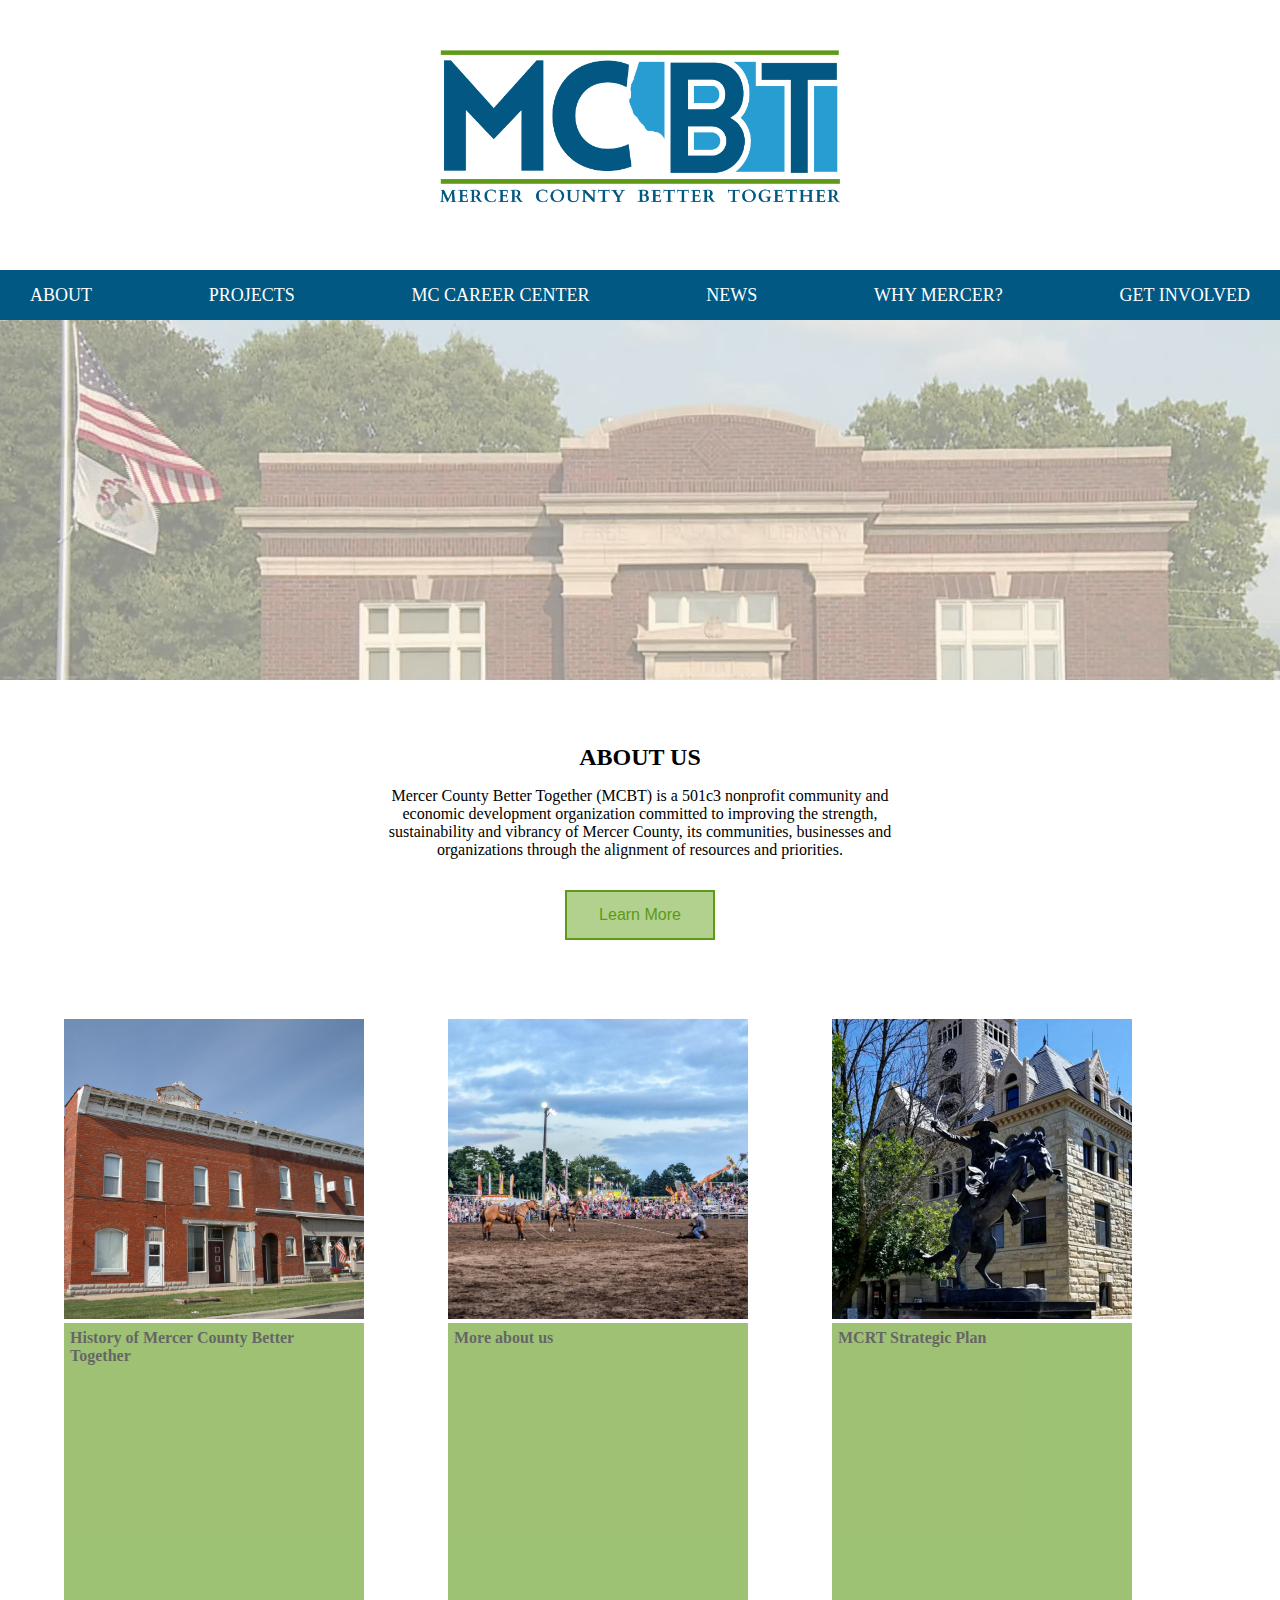
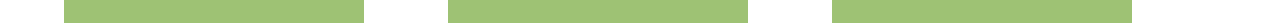
==== MC Better Together/index.html @ dfc604be "second project" ====
<!DOCTYPE html>
<html lang="en">
<head>
    <meta charset="UTF-8">
    <meta http-equiv="X-UA-Compatible" content="IE=edge">
    <meta name="viewport" content="width=device-width, initial-scale=1.0">
    <!-- Remote Fonts -->
    <link rel="stylesheet" href="">
    <!-- Css Links -->
    <link rel="stylesheet" href="style.css">
    <title>Document</title>
</head>
<body>
    <header>
        <div class="logo-container">
            <img src="./img/MCBT official logo 2023.png" alt="logo" class="nav-logo">
        </div>
        <div class="nav-bar">
            <ul class="nav-links">
                <li><a class="nav-link" href="">ABOUT</a></li>
                <li><a class="nav-link" href="">PROJECTS</a></li>
                <li><a class="nav-link" href="">MC CAREER CENTER</a></li>
                <li><a class="nav-link" href="">NEWS</a></li>
                <li><a class="nav-link" href="">WHY MERCER?</a></li>
                <li><a class="nav-link" href="">GET INVOLVED</a></li>
            </ul>
        </div>
        <div class="bg"></div>
    </header>

    <main>
        <section class="about-content">
            <div class="intro-container">
                <h2>ABOUT US</h2>
                <div class="intro-text">
                    <p>
                        Mercer County Better Together (MCBT) is a 501c3 nonprofit community and economic development organization committed to improving the strength, sustainability and vibrancy of Mercer County, its communities, businesses and organizations through the alignment of resources and priorities.
                    </p>
                </div>
                <button class="btn">Learn More</button>
            </div>
        </section>
        <section class="info-container">
            <div class="info-detail">
                <div class="info-card">
                    <img src="./img/img-box-1.jpg" alt="first-img">
                    <h4>History of Mercer County Better Together</h4>
                </div>
                
                <div class="info-card">
                    <img src="./img/img-box-2.jpg" alt="second-img">
                    <h4>More about us</h4>
                </div>
                
                <div class="info-card">
                    <img src="./img/img-box-3.jpg" alt="third-img">
                    <h4>MCRT Strategic Plan</h4>
                </div>
                
            </div>
        </section>
    </main>
</body>
</html>
---- MC Better Together/style.css ----
* {
    margin: 0px;
    padding: 0px;
    box-sizing: border-box;
}

body {
    font-family: 'Times New Roman', Times, serif;
}

header {
    width: 100%;
    display: grid;
    grid-template-rows: auto 1fr;
    align-items: center;
}

p {
    display: block;
    text-align: center;
    margin-block-start: 1em;
    margin-block-end: 1em;
    margin-inline-start: 0px;
    margin-inline-end: 0px;
}

.logo-container {
    display: flex;
    justify-content: space-around;
    align-items: center;
    
}

.nav-logo{
    width: 50vmin;
    height: 30vmin;
    object-fit: cover;
    object-position: center;
}

.nav-bar {
    background: #005883;
    height: 50px;
}

.nav-links {
    height: 100%;
    display: flex;
    flex-direction: row;
    justify-content: space-between;
    justify-items: center;
    align-items: center;
    padding-left: 30px;
    padding-right: 30px;
    list-style: none;
}

.nav-link {
    color: white;
    font-size: 18px;
    text-decoration: none;
}

/* Main Content */
.about-content {
    display: flex;
    justify-content: center;
    align-items: center;
}

.intro-container {
    display: flex;
    flex-direction: column;
    justify-content: center;
    align-items: center;
    text-align: center;
    padding-top: 5vw;
    padding-bottom: 5vw;
}

.intro-text {
    display: block;
    max-width: 33em;
}

.bg {
    background-image: url(./img/intro-bg.jpg);
    /* background-position: center; */
    background-size: cover;
    height: 40vh;
    opacity: 50%;
}

button {
    padding: 2px;
    margin: 15px;
    border: 2px solid #5E9918;
    background: #B3D18E;
    color: #5E9918;
    width: 150px;
    height: 50px;
    font-size: 16px;
    cursor: pointer;
    -webkit-transition-duration: 0.3s;
    transition-duration: 0.3s;
    -webkit-transition-property: box-shadow, transform;
    transition-property: box-shadow, transform;

}

button:hover, button:focus, button:active {
    box-shadow: 0 0 20px rgba(63, 255, 127, 0.5);
    -webkit-transform: scale(1.1);
    transform: scale(1.1);
}

/* Information Card */
.info-container {
    display: flex;
    justify-content: center;
    align-items: center;
}

.info-detail {
    width: 90%;
    display: grid;
    grid-template-columns: repeat(3, 1fr);
    justify-content: center;
    
}

.info-card {
    height: 300px;
    overflow: hidden;
    
}

.info-card > img {
    width: 300px;
    height: 300px;
    object-fit: cover;
    object-position: center;
}

.info-card > h4 {
    width: 300px;
    height: 300px;
    position: absolute;
    box-sizing: border-box;
    padding: 6px;
    background: #5E9918;
    opacity: 60%;
}
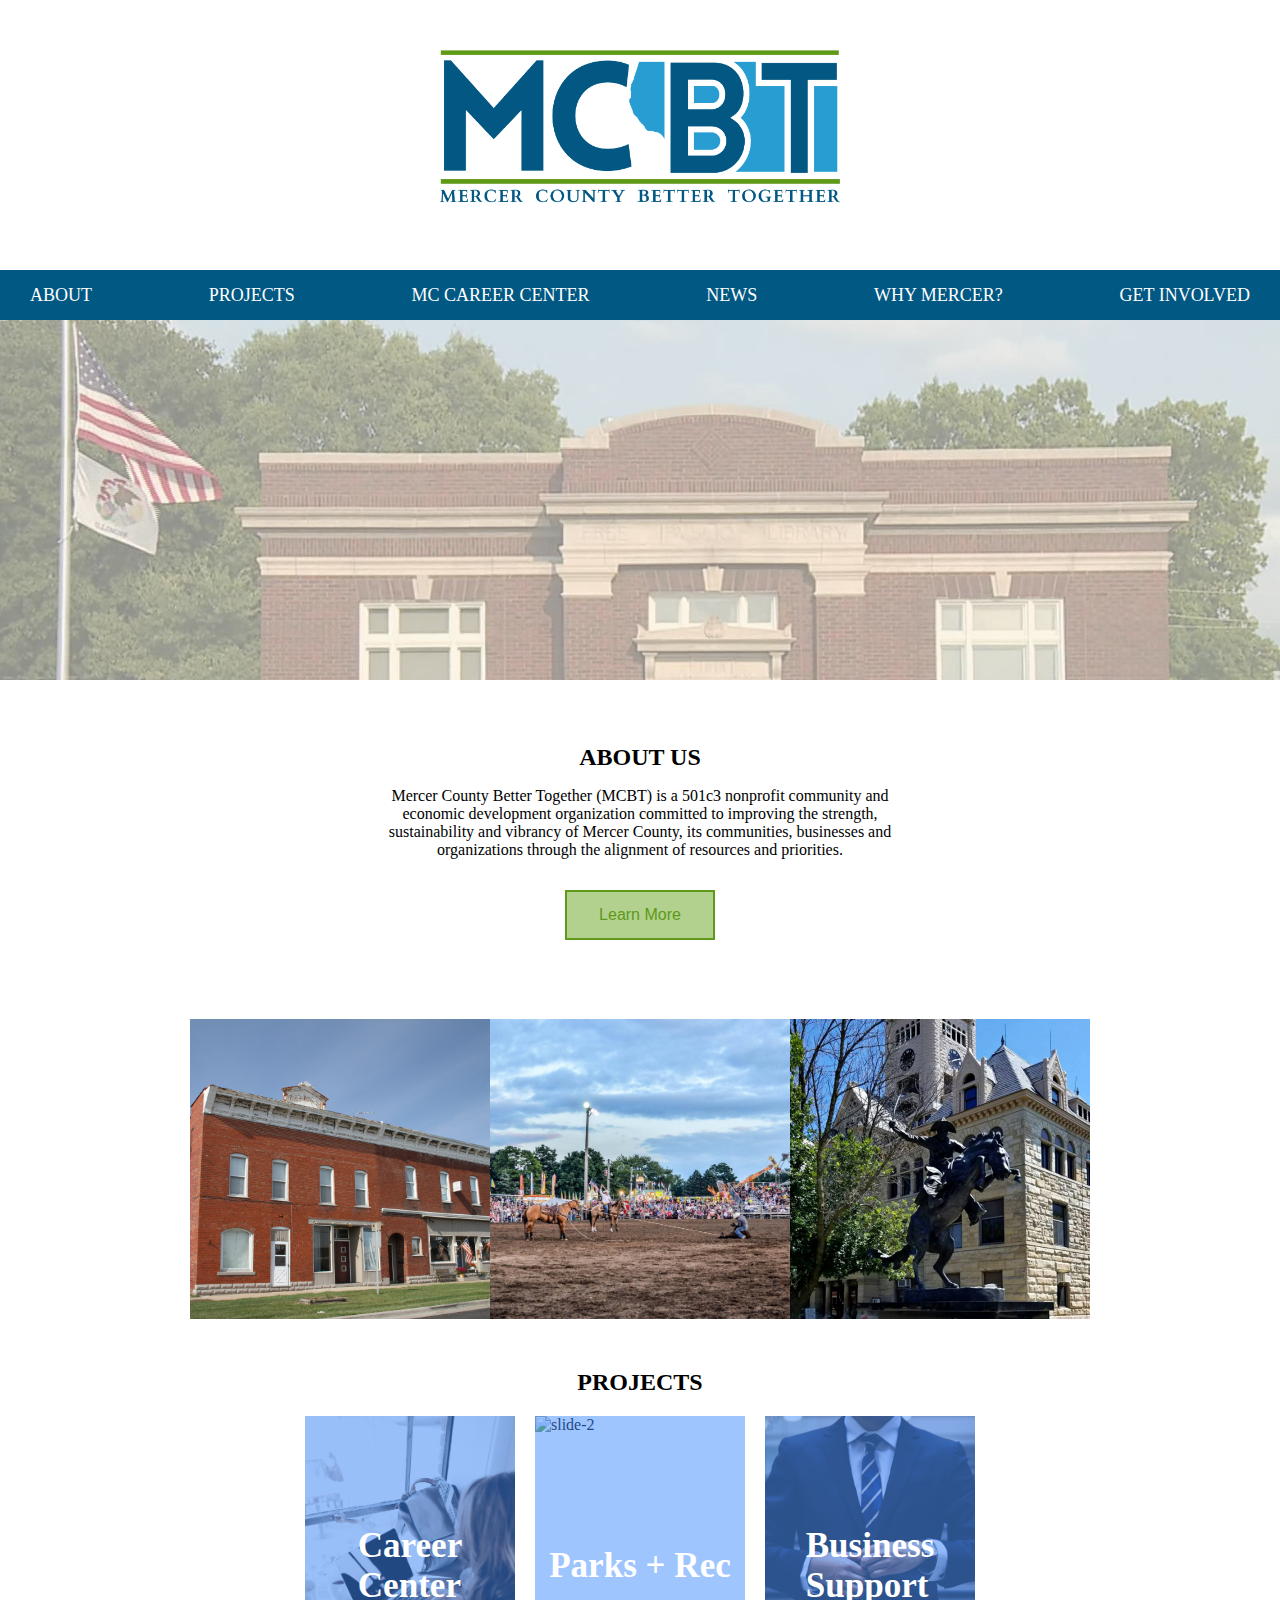
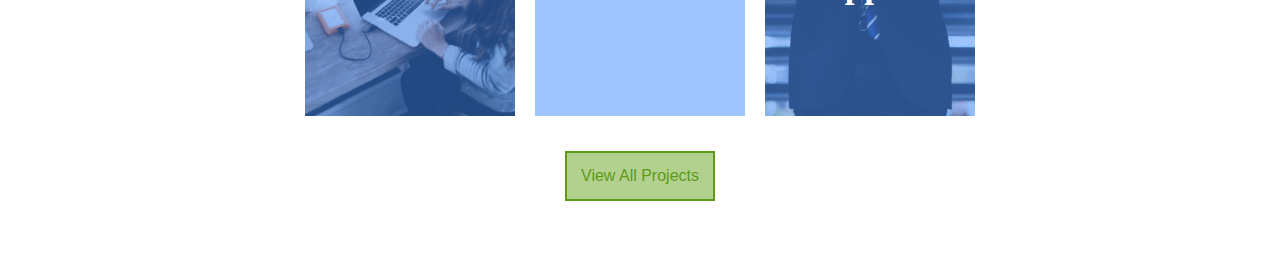
==== commit 83455f2f: "glide effect" ====
--- a/MC Better Together/index.html
+++ b/MC Better Together/index.html
@@ -8,6 +8,7 @@
     <link rel="stylesheet" href="">
     <!-- Css Links -->
     <link rel="stylesheet" href="style.css">
+    <link rel="stylesheet" href="https://cdnjs.cloudflare.com/ajax/libs/css-layout/1.1.1/css-layout.min.js">
     <title>Document</title>
 </head>
 <body>
@@ -44,21 +45,55 @@
             <div class="info-detail">
                 <div class="info-card">
                     <img src="./img/img-box-1.jpg" alt="first-img">
-                    <h4>History of Mercer County Better Together</h4>
+                    <div class="info">
+                        <h4 >History of <br> Mercer County <br> Better Together</h4>
+                    </div>
                 </div>
                 
                 <div class="info-card">
                     <img src="./img/img-box-2.jpg" alt="second-img">
-                    <h4>More about us</h4>
+                    <div class="info">
+                        <h4>More about us</h4>
+                    </div>
                 </div>
                 
                 <div class="info-card">
                     <img src="./img/img-box-3.jpg" alt="third-img">
-                    <h4>MCRT Strategic Plan</h4>
+                    <div class="info">
+                        <h4>MCRT <br> Strategic Plan</h4>
+                    </div>
                 </div>
                 
             </div>
         </section>
+        <section class="project-container">
+            <h2>PROJECTS</h2>
+            <ul class="project-inner" data-glide-el="track">
+                <li class="info-slider">
+                    <img class="img-slide" src="./img/proj-sample-1.jpg" alt="slide-1">
+                    <div class="info-box">
+                        <h3 class="block-text">Career <br> Center</h3>
+                    </div>
+                </li>
+                <li class="info-slider">
+                    <img class="img-slide" src="./img/proj-sample-2.jpg" alt="slide-2">
+                    <div class="info-box">
+                        <h3>Parks + Rec</h3>
+                    </div>
+                </li>
+                <li class="info-slider">
+                    <img class="img-slide" src="./img/proj-sample-3.jpg" alt="slide-3">
+                    <div class="info-box">
+                        <h3>Business <br> Support</h3>
+                    </div>
+                </li>
+            </ul>
+            <button class="btn">View All Projects</button>
+        </section>
     </main>
+
+    <footer>
+        <script src="js/glide.js"></script>
+    </footer>
 </body>
 </html>--- a/MC Better Together/style.css
+++ b/MC Better Together/style.css
@@ -119,10 +119,11 @@
     display: flex;
     justify-content: center;
     align-items: center;
+    /* position: relative; */
+    flex-direction: column;
 }
 
 .info-detail {
-    width: 90%;
     display: grid;
     grid-template-columns: repeat(3, 1fr);
     justify-content: center;
@@ -131,23 +132,132 @@
 
 .info-card {
     height: 300px;
+    width: 300px;
+    padding: 0px;
+    position: relative;
+    display: flex;
+    flex-direction: row;
+    align-items: flex-end;
+    transition: 0.5s ease-in-out;
+    /* overflow: hidden; */
+    
+}
+
+.info-card:hover{
+    cursor: pointer;
+    transform: translateY(20px);
+}
+
+.info-card:before{
+    content: "";
+    position: absolute;
+    top: 0;
+    left: 0;
+    display: block;
+    width: 100%;
+    height: 100%;
+    background: #5E9918;
+    z-index: 2;
+    transition: 0.5s all;
+    opacity: 0;
+}
+
+.info-card:hover:before{
+    opacity: 0.5;
+}
+
+.info-card img {
+    width: 100%;
+    height: 100%;
+    object-fit: cover;
+    position: absolute;
+    top: 0;
+    left: 0;
+}
+
+.info-card .info {
+    position: relative;
+    z-index: 3;
+    opacity: 0;
+    transform: translateY(30px);
+    transition: 0.5s all;
+    text-align: center;
+    color: white;
+    box-sizing: border-box;
+    bottom: 40%;
+    left: 30%;
+    
+}
+
+.info-card:hover .info {
+    opacity: 1;
+    transform: translateY(0px);
+}
+
+.info-card .info h4 {
+    margin: 0;
+    letter-spacing: 1px;
+    font-size: 18px;
+    margin-top: 8px;
+    margin-bottom: 20x;
+}
+
+/* Caeousel Slider */
+.project-container{
+    display: flex;
+    flex-direction: column;
+    align-items: center;
+    justify-content: center;
+    /* margin: 50px; */
+    max-width: 900px;
+    margin: 50px auto;
+    /* min-height: 100vh; */
     overflow: hidden;
-    
-}
-
-.info-card > img {
-    width: 300px;
+
+}
+
+.project-container .project-inner {
+    display: grid;
+    grid-auto-flow: column;
+    gap: 20px;
+    /* grid-auto-columns: calc((100% / 3) - 30px); */
+    /* overflow: hidden; */
+}
+
+.project-inner .info-card{
+    white-space: nowrap;
     height: 300px;
+    
+}
+
+.project-inner{
+    display: flex;
+    margin: 20px;
+    
+}
+
+.info-slider{
+    margin: 0px;
+    overflow: hidden;
+    list-style: none;
+}
+
+.img-slide {
+    height: 300px;
+    width: 210px;
     object-fit: cover;
-    object-position: center;
-}
-
-.info-card > h4 {
-    width: 300px;
-    height: 300px;
     position: absolute;
-    box-sizing: border-box;
-    padding: 6px;
-    background: #5E9918;
-    opacity: 60%;
-}+}
+
+.info-box{
+    width: 210px;
+    height: 300px;   
+    background: rgba(63, 140, 255, 0.5);
+    display: flex;
+    justify-content: center;
+    align-items: center;
+    color: white;
+    font-size: 30px;
+    font-weight: lighter;
+    position: relative;
+}
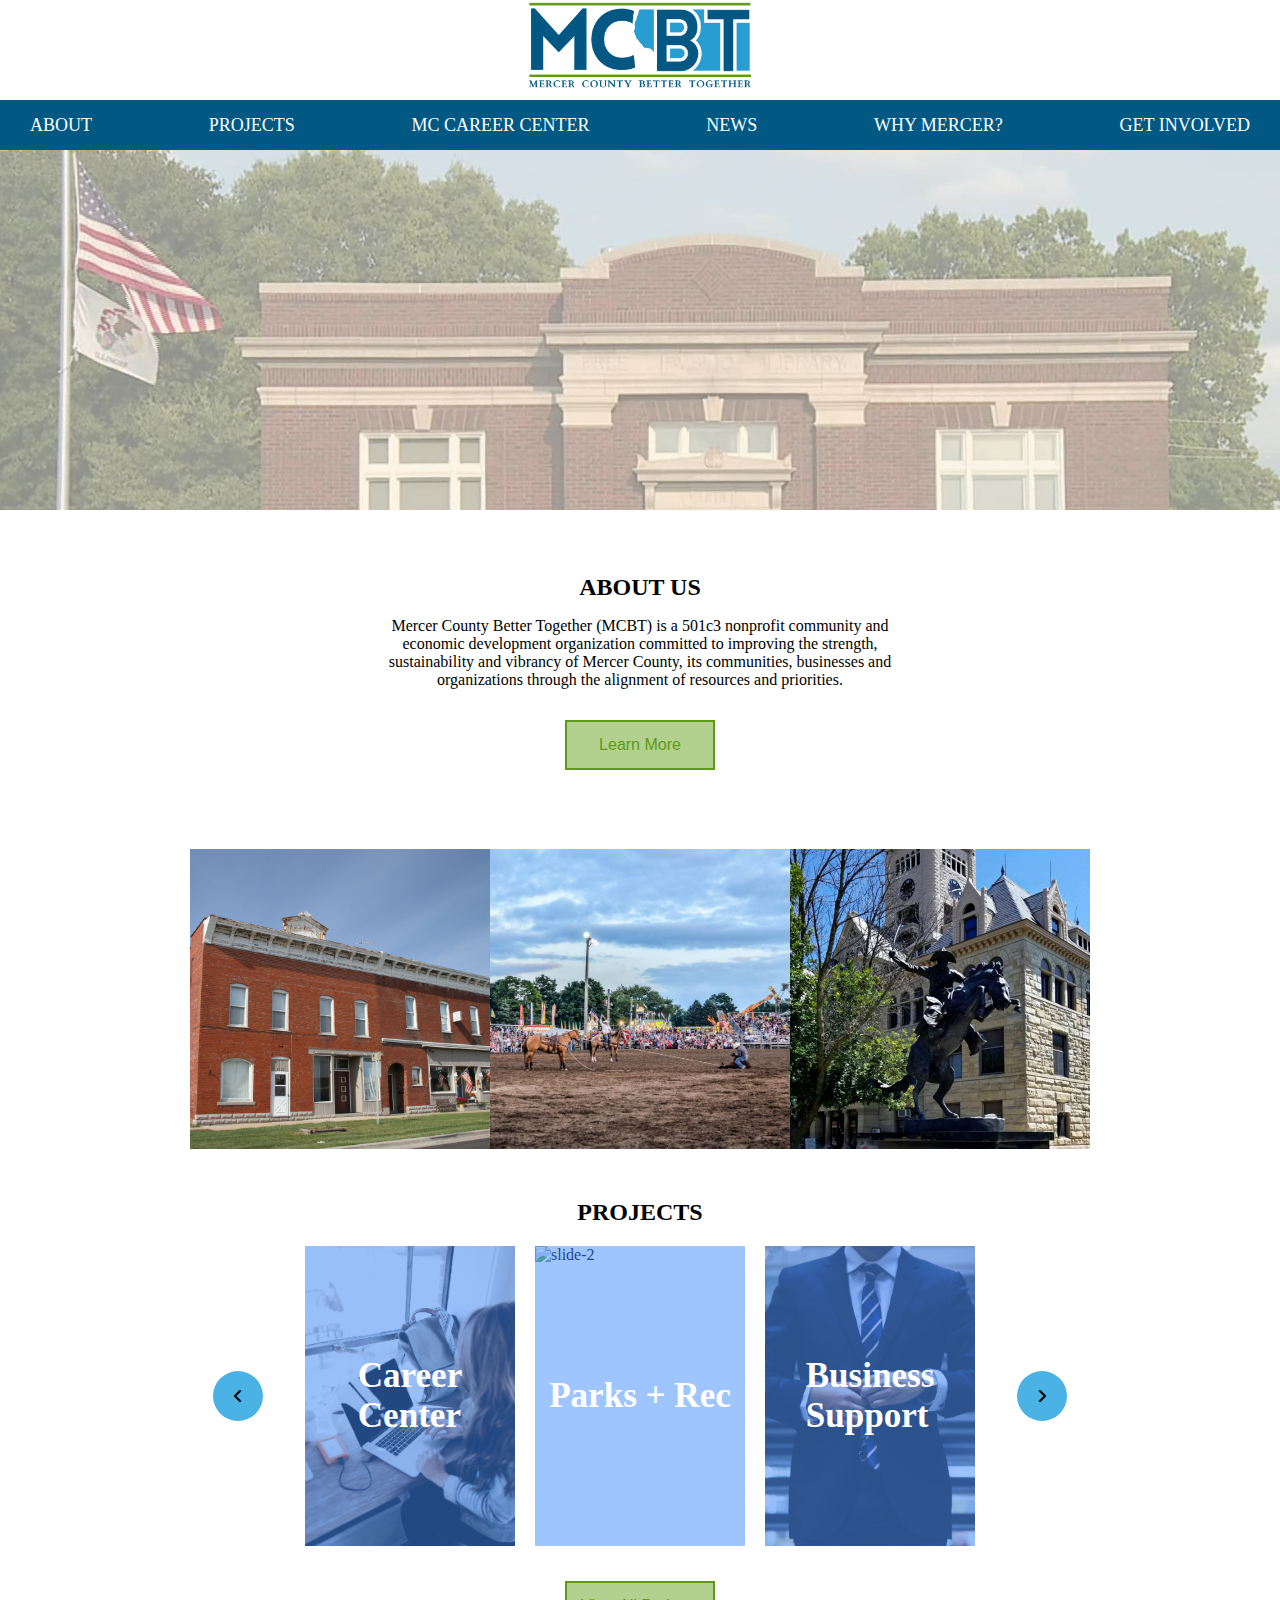
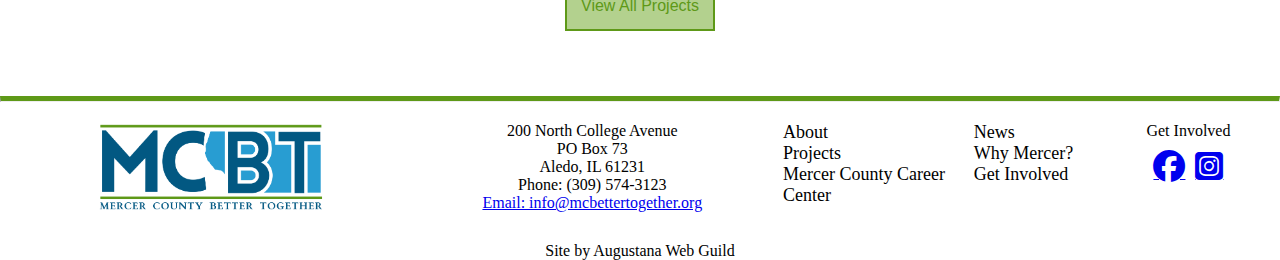
==== commit 9374cf7c: "finish up mc better together" ====
--- a/MC Better Together/index.html
+++ b/MC Better Together/index.html
@@ -9,6 +9,7 @@
     <!-- Css Links -->
     <link rel="stylesheet" href="style.css">
     <link rel="stylesheet" href="https://cdnjs.cloudflare.com/ajax/libs/css-layout/1.1.1/css-layout.min.js">
+    <link rel="stylesheet" href="https://cdnjs.cloudflare.com/ajax/libs/font-awesome/6.4.0/css/all.min.css">
     <title>Document</title>
 </head>
 <body>
@@ -68,7 +69,9 @@
         </section>
         <section class="project-container">
             <h2>PROJECTS</h2>
+            
             <ul class="project-inner" data-glide-el="track">
+                <i class="fa-solid fa-angle-left"></i>
                 <li class="info-slider">
                     <img class="img-slide" src="./img/proj-sample-1.jpg" alt="slide-1">
                     <div class="info-box">
@@ -87,12 +90,51 @@
                         <h3>Business <br> Support</h3>
                     </div>
                 </li>
+                <i class="fa-solid fa-angle-right"></i>
             </ul>
+            
             <button class="btn">View All Projects</button>
         </section>
     </main>
 
     <footer>
+        <hr class="solid">
+        <div class="footer-container">
+            <div class="logo-container">
+                <img src="./img/MCBT official logo 2023.png" alt="logo" class="nav-logo">
+            </div>
+            <div class="footer-nav">
+                <p>
+                    200 North College Avenue <br>
+                    PO Box 73 <br>
+                    Aledo, IL 61231 <br>
+                    Phone: (309) 574-3123 <br>
+                    <a href="mailto:info@mcbettertogether.org">Email: info@mcbettertogether.org</a>
+                </p>
+            </div>
+            <div class="footer-nav">
+                <a class="footer-nav-link" href="">About</a>
+                <a class="footer-nav-link" href="">Projects</a>
+                <a class="footer-nav-link" href="">Mercer County Career Center</a>
+            </div>
+            <div class="footer-nav">
+                <a class="footer-nav-link" href="">News</a>
+                <a class="footer-nav-link" href="">Why Mercer?</a>
+                <a class="footer-nav-link" href="">Get Involved</a>
+            </div>
+            <div class="footer-nav">
+                <p>Get Involved</p>
+                <div class="social-media">
+                    <a href="#">
+                        <i class="fa-brands fa-facebook fa-2x"></i>
+                    </a>
+                    <a href="#">
+                        <i class="fa-brands fa-square-instagram fa-2x"></i>
+                    </a>
+                </div>
+            </div>
+        </div>
+        <span>Site by Augustana Web Guild</span>
         <script src="js/glide.js"></script>
     </footer>
 </body>
--- a/MC Better Together/style.css
+++ b/MC Better Together/style.css
@@ -32,8 +32,8 @@
 }
 
 .nav-logo{
-    width: 50vmin;
-    height: 30vmin;
+    width: 250px;
+    height: 100px;
     object-fit: cover;
     object-position: center;
 }
@@ -216,6 +216,27 @@
 
 }
 
+.project-inner i {
+    height: 50px;
+    width: 50px;
+    background:#4bb2e6;
+    text-align: center;
+    line-height: 50px;
+    border-radius: 50%;
+    cursor: pointer;
+    position: relative;
+    top: 50%;
+    transform: translateY(-50%);
+}
+
+.project-inner i:first-child {
+    left: -22px;
+}
+
+.project-inner i:last-child {
+    right: -22px;
+}
+
 .project-container .project-inner {
     display: grid;
     grid-auto-flow: column;
@@ -261,3 +282,63 @@
     font-weight: lighter;
     position: relative;
 }
+
+/* Footer */
+hr.solid {
+    border-top: 5px solid #5E9918;
+}
+
+footer {
+    max-width: 1600px;
+    margin-left: auto;
+    margin-right: auto;
+}
+
+.footer-container {
+    height: 100%;
+    display: grid;
+    grid-template-columns: 2fr 2fr 1fr 0.75fr 0.75fr;
+    padding: 20px;
+}
+
+.footer-nav {
+    height: 100%;
+    display: flex;
+    flex-direction: column;
+    flex-wrap: wrap;
+}
+
+.footer-nav p {
+    margin: 0;
+}
+
+span {
+    display: flex;
+    justify-content: center;
+}
+
+.footer-nav-link {
+    color: black;
+    font-size: 18px;
+    text-decoration: none;
+}
+
+.social-media {
+    display: flex;
+    align-items: center;
+    justify-content: center;
+    gap: 10px;
+    margin-top: 10px;
+}
+
+.social-media a {
+    height: fit-content;
+}
+
+.social-media a i {
+    
+    height: 50px;
+    width: 50px;
+    cursor: pointer;
+    display: contents;
+}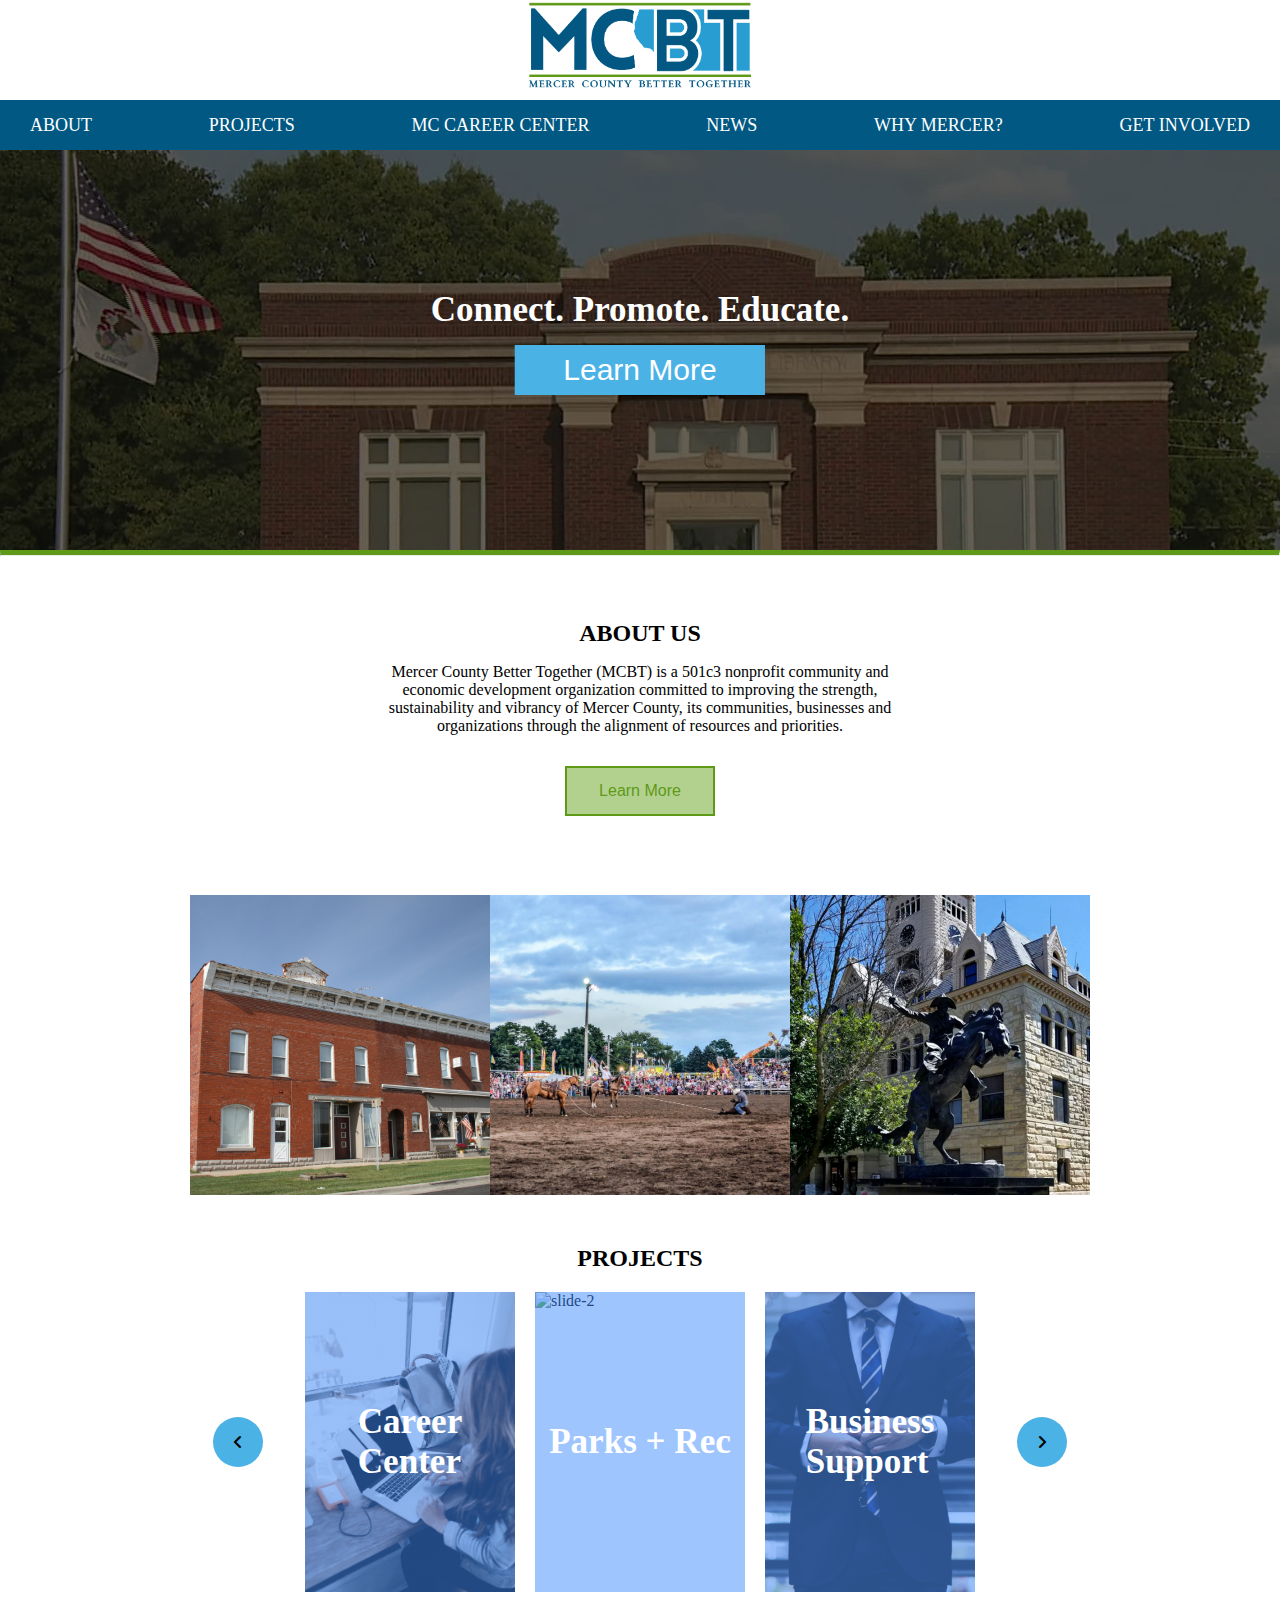
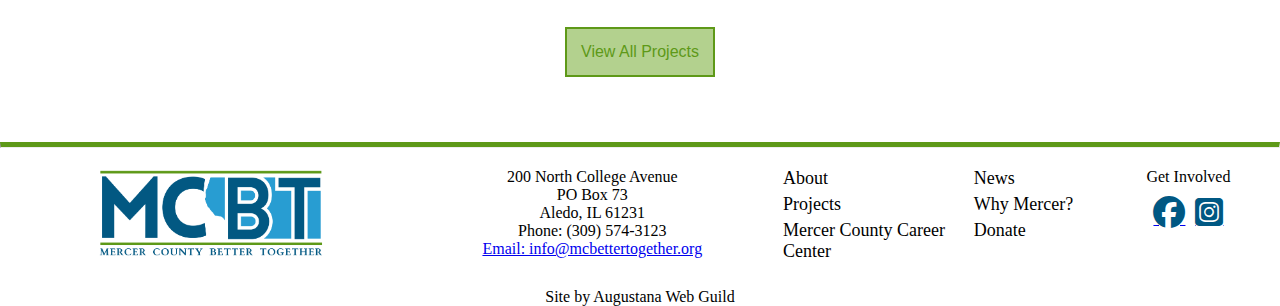
==== commit 633640c5: "add some button effects" ====
--- a/MC Better Together/index.html
+++ b/MC Better Together/index.html
@@ -8,7 +8,7 @@
     <link rel="stylesheet" href="">
     <!-- Css Links -->
     <link rel="stylesheet" href="style.css">
-    <link rel="stylesheet" href="https://cdnjs.cloudflare.com/ajax/libs/css-layout/1.1.1/css-layout.min.js">
+    <!-- <link rel="stylesheet" href="https://cdnjs.cloudflare.com/ajax/libs/css-layout/1.1.1/css-layout.min.js"> -->
     <link rel="stylesheet" href="https://cdnjs.cloudflare.com/ajax/libs/font-awesome/6.4.0/css/all.min.css">
     <title>Document</title>
 </head>
@@ -27,7 +27,14 @@
                 <li><a class="nav-link" href="">GET INVOLVED</a></li>
             </ul>
         </div>
-        <div class="bg"></div>
+        <section class="header-overlay">
+            <div class="bg"></div>
+            <div class="img-overlay">
+                <h1>Connect. Promote. Educate.</h1>
+                <button>Learn More</button> 
+            </div>
+        </section>
+        <hr class="solid">
     </header>
 
     <main>
@@ -112,15 +119,15 @@
                     <a href="mailto:info@mcbettertogether.org">Email: info@mcbettertogether.org</a>
                 </p>
             </div>
-            <div class="footer-nav">
+            <div class="footer-nav menu">
                 <a class="footer-nav-link" href="">About</a>
                 <a class="footer-nav-link" href="">Projects</a>
                 <a class="footer-nav-link" href="">Mercer County Career Center</a>
-            </div>
-            <div class="footer-nav">
+            </div> 
+            <div class="footer-nav menu">
                 <a class="footer-nav-link" href="">News</a>
                 <a class="footer-nav-link" href="">Why Mercer?</a>
-                <a class="footer-nav-link" href="">Get Involved</a>
+                <a class="footer-nav-link" href="">Donate</a>
             </div>
             <div class="footer-nav">
                 <p>Get Involved</p>
@@ -135,7 +142,7 @@
             </div>
         </div>
         <span>Site by Augustana Web Guild</span>
-        <script src="js/glide.js"></script>
+        <!-- <script src="js/glide.js"></script> -->
     </footer>
 </body>
 </html>--- a/MC Better Together/style.css
+++ b/MC Better Together/style.css
@@ -56,9 +56,29 @@
 }
 
 .nav-link {
+    position: relative;
     color: white;
     font-size: 18px;
     text-decoration: none;
+}
+
+.nav-link:after {
+    content: "";
+    position: absolute;
+    background-color: white;
+    height: 3px;
+    width: 0;
+    left: 0;
+    bottom: -10px;
+    transition: 0.3s;
+}
+
+.nav-link:hover{
+    color:#fff;
+}
+
+.nav-link:hover::after {
+    width: 100%;
 }
 
 /* Main Content */
@@ -87,8 +107,42 @@
     background-image: url(./img/intro-bg.jpg);
     /* background-position: center; */
     background-size: cover;
-    height: 40vh;
-    opacity: 50%;
+    object-fit: cover;
+    height: 400px;
+    /* opacity: 50%; */
+    width: 100vw;
+    /* height: 100vh; */
+    object-fit: cover;
+    filter: brightness(.4);
+}
+
+.img-overlay h1 {
+    font-size: 35px;
+}
+
+.img-overlay button {
+    font-size: 30px;
+    font-weight: 500;
+    border: 2px solid #4bb2e6;
+    background: #4bb2e6;
+    color: #fff;
+    width: 250px;
+    height: 50px;
+}
+
+.header-overlay {
+    position: relative;
+}
+.img-overlay {
+    position: absolute;
+    top: 50%;
+    left: 50%;
+    transform: translate(-50%, -50%);
+    color: #fff;
+    display: flex;
+    flex-direction: column;
+    align-items: center;
+    justify-content: center;
 }
 
 button {
@@ -308,6 +362,7 @@
     flex-wrap: wrap;
 }
 
+
 .footer-nav p {
     margin: 0;
 }
@@ -318,9 +373,30 @@
 }
 
 .footer-nav-link {
+    position: relative;
     color: black;
     font-size: 18px;
     text-decoration: none;
+    padding: 0 0 5px;
+}
+
+.footer-nav-link:after {
+    content: "";
+    position: absolute;
+    background-color: #005883;
+    height: 2px;
+    width: 0;
+    left: 0;
+    bottom: 3px;
+    transition: 0.3s;
+}
+
+.footer-nav-link:hover{
+    color:#005883;
+}
+
+.footer-nav-link:hover::after {
+    width: 100px;
 }
 
 .social-media {
@@ -336,7 +412,7 @@
 }
 
 .social-media a i {
-    
+    color:#005883;
     height: 50px;
     width: 50px;
     cursor: pointer;
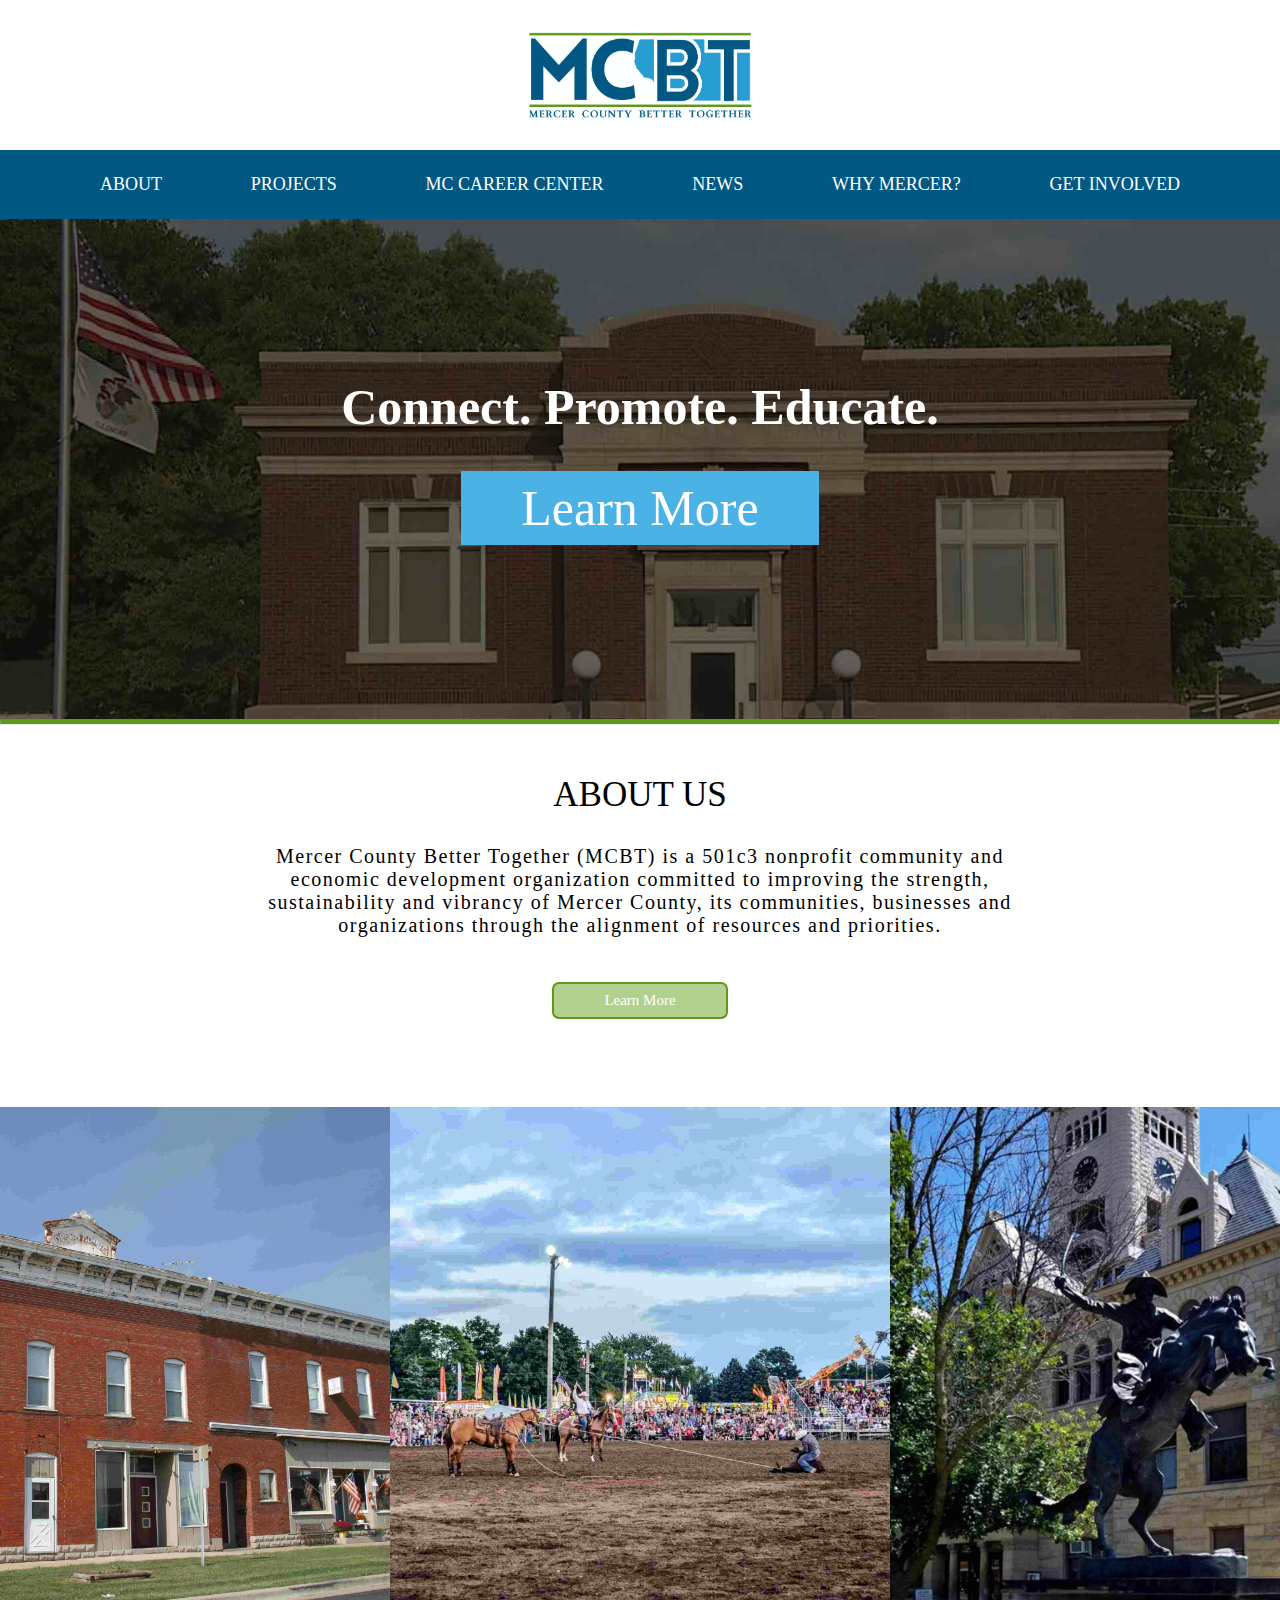
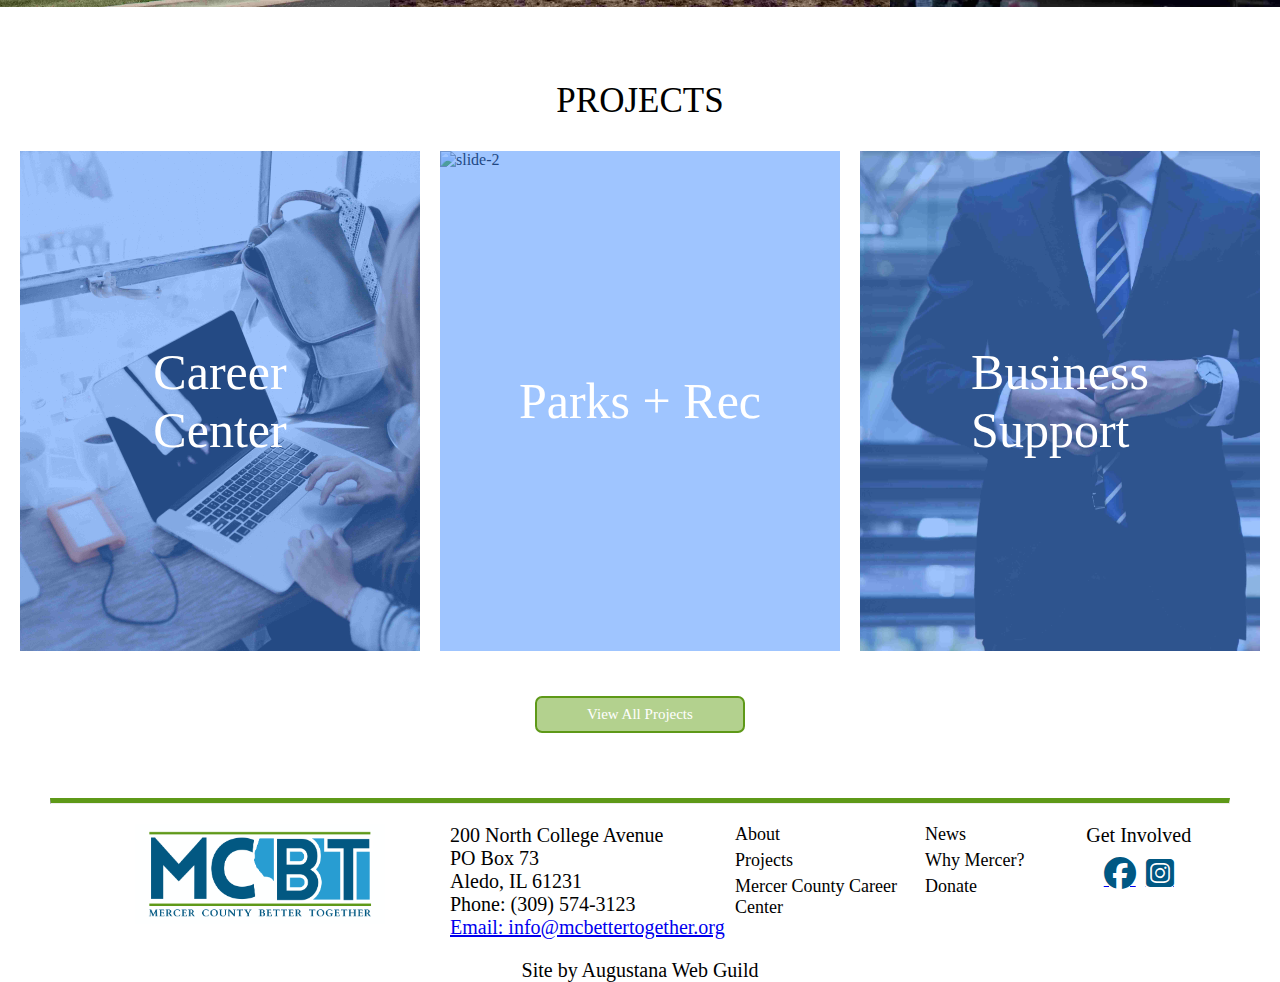
==== commit 5908e308: "clean code & reorganize elements" ====
--- a/MC Better Together/index.html
+++ b/MC Better Together/index.html
@@ -4,18 +4,18 @@
     <meta charset="UTF-8">
     <meta http-equiv="X-UA-Compatible" content="IE=edge">
     <meta name="viewport" content="width=device-width, initial-scale=1.0">
-    <!-- Remote Fonts -->
-    <link rel="stylesheet" href="">
-    <!-- Css Links -->
+    <title>Document</title>
+    <!-- CSS Links -->
     <link rel="stylesheet" href="style.css">
-    <!-- <link rel="stylesheet" href="https://cdnjs.cloudflare.com/ajax/libs/css-layout/1.1.1/css-layout.min.js"> -->
     <link rel="stylesheet" href="https://cdnjs.cloudflare.com/ajax/libs/font-awesome/6.4.0/css/all.min.css">
-    <title>Document</title>
+    
 </head>
 <body>
     <header>
         <div class="logo-container">
-            <img src="./img/MCBT official logo 2023.png" alt="logo" class="nav-logo">
+            <div class="logo-wrapper">
+                <!-- <img src="./img/MCBT official logo 2023.png" alt="logo" class="nav-logo"> -->
+            </div>
         </div>
         <div class="nav-bar">
             <ul class="nav-links">
@@ -27,91 +27,90 @@
                 <li><a class="nav-link" href="">GET INVOLVED</a></li>
             </ul>
         </div>
-        <section class="header-overlay">
-            <div class="bg"></div>
-            <div class="img-overlay">
-                <h1>Connect. Promote. Educate.</h1>
-                <button>Learn More</button> 
+        <div class="header-overlay">
+            <div class="info-overlay">
+                <h1 class="gelasio-bold-white-50px">Connect. Promote. Educate.</h1>
+                <button class="texgyreheros-bold-white-50px">Learn More</button> 
             </div>
-        </section>
+        </div>
         <hr class="solid">
     </header>
 
     <main>
-        <section class="about-content">
+        <div class="about-content">
             <div class="intro-container">
-                <h2>ABOUT US</h2>
-                <div class="intro-text">
-                    <p>
-                        Mercer County Better Together (MCBT) is a 501c3 nonprofit community and economic development organization committed to improving the strength, sustainability and vibrancy of Mercer County, its communities, businesses and organizations through the alignment of resources and priorities.
-                    </p>
-                </div>
-                <button class="btn">Learn More</button>
+                <h2 class="texgyreheros-bold-black-35px">ABOUT US</h2>
+                <p class="paragraph texgyreheros-bold-black-20px">
+                    Mercer County Better Together (MCBT) is a 501c3 nonprofit community and economic development organization committed to improving the strength, sustainability and vibrancy of Mercer County, its communities, businesses and organizations through the alignment of resources and priorities.
+                </p>
+                <button class="texgyreheros-bold-white-15px">Learn More</button>
             </div>
-        </section>
-        <section class="info-container">
+        </div>
+        <div class="info-container">
             <div class="info-detail">
                 <div class="info-card">
                     <img src="./img/img-box-1.jpg" alt="first-img">
                     <div class="info">
-                        <h4 >History of <br> Mercer County <br> Better Together</h4>
+                        <h4 class="gelasio-bold-white-35px">History of <br> Mercer County <br> Better Together</h4>
                     </div>
                 </div>
                 
                 <div class="info-card">
                     <img src="./img/img-box-2.jpg" alt="second-img">
                     <div class="info">
-                        <h4>More about us</h4>
+                        <h4 class="gelasio-bold-white-35px">More about us</h4>
                     </div>
                 </div>
                 
                 <div class="info-card">
                     <img src="./img/img-box-3.jpg" alt="third-img">
                     <div class="info">
-                        <h4>MCRT <br> Strategic Plan</h4>
+                        <h4 class="gelasio-bold-white-35px">MCRT <br> Strategic Plan</h4>
                     </div>
                 </div>
                 
             </div>
-        </section>
-        <section class="project-container">
-            <h2>PROJECTS</h2>
+        </div>
+        <div class="project-container">
+            <div class="project-element">
+                <h2 class="texgyreheros-bold-black-35px">PROJECTS</h2>
+                <div class="project-inner" data-glide-el="track">
+                    <i class="fa-solid fa-angle-left"></i>
+                    <div class="info-slider">
+                        <img class="img-slide" src="./img/proj-sample-1.jpg" alt="slide-1">
+                        <div class="info-box">
+                            <h3 class="gelasio-semibold-white-50px">Career <br> Center</h3>
+                        </div>
+                    </div>
+                    <div class="info-slider">
+                        <img class="img-slide" src="./img/proj-sample-2.jpg" alt="slide-2">
+                        <div class="info-box">
+                            <h3 class="gelasio-semibold-white-50px">Parks + Rec</h3>
+                        </div>
+                    </div>
+                    <div class="info-slider">
+                        <img class="img-slide" src="./img/proj-sample-3.jpg" alt="slide-3">
+                        <div class="info-box">
+                            <h3 class="gelasio-semibold-white-50px">Business <br> Support</h3>
+                        </div>
+                    </div>
+                    <i class="fa-solid fa-angle-right"></i>
+                </div>
+                <button class="texgyreheros-bold-white-15px">View All Projects</button>
+            </div>
             
-            <ul class="project-inner" data-glide-el="track">
-                <i class="fa-solid fa-angle-left"></i>
-                <li class="info-slider">
-                    <img class="img-slide" src="./img/proj-sample-1.jpg" alt="slide-1">
-                    <div class="info-box">
-                        <h3 class="block-text">Career <br> Center</h3>
-                    </div>
-                </li>
-                <li class="info-slider">
-                    <img class="img-slide" src="./img/proj-sample-2.jpg" alt="slide-2">
-                    <div class="info-box">
-                        <h3>Parks + Rec</h3>
-                    </div>
-                </li>
-                <li class="info-slider">
-                    <img class="img-slide" src="./img/proj-sample-3.jpg" alt="slide-3">
-                    <div class="info-box">
-                        <h3>Business <br> Support</h3>
-                    </div>
-                </li>
-                <i class="fa-solid fa-angle-right"></i>
-            </ul>
-            
-            <button class="btn">View All Projects</button>
-        </section>
+        </div>
     </main>
 
     <footer>
         <hr class="solid">
         <div class="footer-container">
+            
             <div class="logo-container">
                 <img src="./img/MCBT official logo 2023.png" alt="logo" class="nav-logo">
             </div>
             <div class="footer-nav">
-                <p>
+                <p class="text-align-left texgyreheros-bold-black-20px">
                     200 North College Avenue <br>
                     PO Box 73 <br>
                     Aledo, IL 61231 <br>
@@ -119,29 +118,35 @@
                     <a href="mailto:info@mcbettertogether.org">Email: info@mcbettertogether.org</a>
                 </p>
             </div>
-            <div class="footer-nav menu">
-                <a class="footer-nav-link" href="">About</a>
-                <a class="footer-nav-link" href="">Projects</a>
-                <a class="footer-nav-link" href="">Mercer County Career Center</a>
-            </div> 
-            <div class="footer-nav menu">
-                <a class="footer-nav-link" href="">News</a>
-                <a class="footer-nav-link" href="">Why Mercer?</a>
-                <a class="footer-nav-link" href="">Donate</a>
-            </div>
-            <div class="footer-nav">
-                <p>Get Involved</p>
-                <div class="social-media">
-                    <a href="#">
-                        <i class="fa-brands fa-facebook fa-2x"></i>
-                    </a>
-                    <a href="#">
-                        <i class="fa-brands fa-square-instagram fa-2x"></i>
-                    </a>
+                <div class="section-link">
+                    <div class="footer-nav menu">
+                        <a class="footer-nav-link texgyreheros-bold-black-20px" href="">About</a>
+                        <a class="footer-nav-link texgyreheros-bold-black-20px" href="">Projects</a>
+                        <a class="footer-nav-link texgyreheros-bold-black-20px" href="">Mercer County Career Center</a>
+                    </div> 
+                </div> 
+                <div class="footer-nav menu">
+                    <a class="footer-nav-link texgyreheros-bold-black-20px" href="">News</a>
+                    <a class="footer-nav-link texgyreheros-bold-black-20px" href="">Why Mercer?</a>
+                    <a class="footer-nav-link texgyreheros-bold-black-20px" href="">Donate</a>
+                </div>
+                <div class="footer-nav">
+                    <p class="texgyreheros-bold-black-20px">Get Involved</p>
+                    <div class="social-media">
+                        <a href="#">
+                            <i class="fa-brands fa-facebook fa-2x"></i>
+                        </a>
+                        <a href="#">
+                            <i class="fa-brands fa-square-instagram fa-2x"></i>
+                        </a>
+                    </div>
                 </div>
             </div>
+                
+            
+            
         </div>
-        <span>Site by Augustana Web Guild</span>
+        <span class="texgyreheros-bold-black-20px">Site by Augustana Web Guild</span>
         <!-- <script src="js/glide.js"></script> -->
     </footer>
 </body>
--- a/MC Better Together/style.css
+++ b/MC Better Together/style.css
@@ -1,3 +1,134 @@
+/* :root Pseudo-class Selector  */
+:root {
+    --black: rgb(0, 0, 0);
+    --white: rgba(255, 255, 255, 1);
+
+    --font-size-xs: 15px;
+    --font-size-s: 20px;
+    --font-size-m: 25px;
+    --font-size-l: 28px;
+    --font-size-xl: 35px;
+    --font-size-xxl: 43px;
+    --font-size-xxxl: 50px;
+
+    --font-family-gelasio-bold: "Gelasio-Bold";
+    --font-family-gelasio-medium: "Gelasio-Medium";
+    --font-family-gelasio-regular: "Gelasio-Regular";
+    --font-family-gelasio-semibold: "Gelasio-SemiBold";
+
+    --font-family-texgyreheros-bold: "texgyreheros-bold";
+    --font-family-texgyreheros-regular: "texgyreheros-regular";
+    --font-family-texgyreheroscn-bold: "texgyreheroscn-bold";
+    --font-family-texgyreheroscn-regular: "texgyreheroscn-regular";
+
+}
+
+.gelasio-semibold-white-50px {
+    color: var(--white);
+    font-family: var(--font-family-gelasio-semibold);
+    font-size: var(--font-size-xxxl);
+    font-weight: 500;
+    font-style: normal;
+}
+
+.gelasio-bold-black-35px {
+    color: var(--black);
+    font-family: var(--font-family-gelasio-bold);
+    font-size: var(--font-size-xl);
+    font-weight: 700;
+    font-style: normal;
+}
+
+.gelasio-bold-white-25px {
+    color: var(--white);
+    font-family: var(--font-family-gelasio-bold);
+    font-size: var(--font-size-m);
+    font-weight: 700;
+    font-style: normal;
+}
+
+.gelasio-bold-white-35px {
+    color: var(--white);
+    font-family: var(--font-family-gelasio-bold);
+    font-size: var(--font-size-xl);
+    font-weight: 700;
+    font-style: normal;
+}
+
+.gelasio-bold-white-50px {
+    color: var(--white);
+    font-family: var(--font-family-gelasio-bold);
+    font-size: var(--font-size-xxxl);
+    font-weight: 700;
+    font-style: normal;
+}
+
+.texgyreheros-bold-white-15px {
+    color: var(--white);
+    font-family: var(--font-family-texgyreheros-bold);
+    font-size: var(--font-size-xs);
+    font-weight: 500;
+    font-style: normal;
+}
+
+.texgyreheros-bold-white-25px {
+    color: var(--white);
+    font-family: var(--font-family-texgyreheros-bold);
+    font-size: var(--font-size-m);
+    font-weight: 500;
+    font-style: normal;
+}
+
+.texgyreheros-bold-white-35px {
+    color: var(--white);
+    font-family: var(--font-family-texgyreheros-bold);
+    font-size: var(--font-size-xl);
+    font-weight: 500;
+    font-style: normal;
+}
+
+.texgyreheros-bold-white-50px {
+    color: var(--white);
+    font-family: var(--font-family-texgyreheros-bold);
+    font-size: var(--font-size-xxxl);
+    font-weight: 500;
+    font-style: normal;
+}
+
+.texgyreheros-bold-black-20px {
+    color: var(--black);
+    font-family: var(--font-family-texgyreheros-bold);
+    font-size: var(--font-size-s);
+    font-weight: 500;
+    font-style: normal;
+}
+
+.texgyreheros-bold-black-25px {
+    color: var(--black);
+    font-family: var(--font-family-texgyreheros-bold);
+    font-size: var(--font-size-m);
+    font-weight: 500;
+    font-style: normal;
+}
+
+.texgyreheros-bold-black-35px {
+    color: var(--black);
+    font-family: var(--font-family-texgyreheros-bold);
+    font-size: var(--font-size-xl);
+    font-weight: 500;
+    font-style: normal;
+}
+
+.texgyreheros-bold-black-50px {
+    color: var(--black);
+    font-family: var(--font-family-texgyreheros-bold);
+    font-size: var(--font-size-xxxl);
+    font-weight: 500;
+    font-style: normal;
+}
+
+
+/* Initialize */
 * {
     margin: 0px;
     padding: 0px;
@@ -24,11 +155,28 @@
     margin-inline-end: 0px;
 }
 
+/* Header */
 .logo-container {
     display: flex;
-    justify-content: space-around;
-    align-items: center;
-    
+    justify-content: center;
+    align-items: center;
+    height: 150px;
+    width: 100%;
+    position: relative;
+    /* padding: 24px 50px; */
+}
+
+.logo-wrapper {
+    width: 250px;
+    height: 100px;
+    display: flex;
+    align-items: center;
+    align-self: center;
+    justify-content: center;
+    background-size: cover;
+    background-image: url(./img/MCBT\ official\ logo\ 2023.png);
+    object-fit: cover;
+    object-position: center;
 }
 
 .nav-logo{
@@ -40,18 +188,19 @@
 
 .nav-bar {
     background: #005883;
-    height: 50px;
+    height: auto;
+    width: 100%;
+    padding: 24px 50px;
 }
 
 .nav-links {
-    height: 100%;
+    /* height: 100%; */
     display: flex;
     flex-direction: row;
     justify-content: space-between;
     justify-items: center;
     align-items: center;
-    padding-left: 30px;
-    padding-right: 30px;
+    padding: 0 50px;
     list-style: none;
 }
 
@@ -81,85 +230,52 @@
     width: 100%;
 }
 
-/* Main Content */
-.about-content {
-    display: flex;
-    justify-content: center;
-    align-items: center;
-}
-
-.intro-container {
+
+/* Header Expand */
+.header-overlay {
+    position: relative;
+    background-image: url(./img/intro-bg.png);
+    align-items: center;
+    background-size: cover;
+    display: flex;
+    height: 500px;
+    justify-content: center;
+    padding: 24px 50px;
+    width: 100%;
+}
+
+.info-overlay {
+    position: relative;
+    color: #fff;
     display: flex;
     flex-direction: column;
-    justify-content: center;
-    align-items: center;
-    text-align: center;
-    padding-top: 5vw;
-    padding-bottom: 5vw;
-}
-
-.intro-text {
-    display: block;
-    max-width: 33em;
-}
-
-.bg {
-    background-image: url(./img/intro-bg.jpg);
-    /* background-position: center; */
-    background-size: cover;
-    object-fit: cover;
-    height: 400px;
-    /* opacity: 50%; */
-    width: 100vw;
-    /* height: 100vh; */
-    object-fit: cover;
-    filter: brightness(.4);
-}
-
-.img-overlay h1 {
-    font-size: 35px;
-}
-
-.img-overlay button {
-    font-size: 30px;
-    font-weight: 500;
-    border: 2px solid #4bb2e6;
-    background: #4bb2e6;
-    color: #fff;
-    width: 250px;
-    height: 50px;
-}
-
-.header-overlay {
-    position: relative;
-}
-.img-overlay {
-    position: absolute;
-    top: 50%;
-    left: 50%;
-    transform: translate(-50%, -50%);
-    color: #fff;
-    display: flex;
-    flex-direction: column;
-    align-items: center;
-    justify-content: center;
-}
+    align-items: center;
+    justify-content: center;
+    gap: 20px;
+}
+
 
 button {
-    padding: 2px;
+    display: flex;
+    padding: 8px 50px;
     margin: 15px;
     border: 2px solid #5E9918;
     background: #B3D18E;
-    color: #5E9918;
-    width: 150px;
-    height: 50px;
-    font-size: 16px;
+    align-items: center;
+    justify-content: center;
     cursor: pointer;
-    -webkit-transition-duration: 0.3s;
+    border-radius: 7px;
+    /* -webkit-transition-duration: 0.3s; */
     transition-duration: 0.3s;
-    -webkit-transition-property: box-shadow, transform;
+    /* -webkit-transition-property: box-shadow, transform; */
     transition-property: box-shadow, transform;
-
+}
+
+.info-overlay button{
+    background-color: #4bb2e6;
+    border: none;
+    border-radius: 0;
+    padding: 8px 60px;
 }
 
 button:hover, button:focus, button:active {
@@ -168,33 +284,65 @@
     transform: scale(1.1);
 }
 
+/* Main Content */
+.about-content {
+    display: flex;
+    justify-content: center;
+    align-items: center;
+    width: 100%;
+    /* height: 100px; */
+    padding: 24px 50px;
+    position: relative;
+}
+
+.intro-container {
+    display: flex;
+    flex-direction: column;
+    justify-content: center;
+    align-items: center;
+    text-align: center;
+    padding: 2vw;
+    gap: 10px;
+}
+
+.paragraph {
+    text-align: center;
+    width: 800px;
+    letter-spacing: 1.5px;
+    line-height: normal;
+    position: relative;
+}
+
 /* Information Card */
 .info-container {
     display: flex;
     justify-content: center;
     align-items: center;
-    /* position: relative; */
     flex-direction: column;
+    padding: 24px 50px;
+    position: relative;
+    width: 100%;
 }
 
 .info-detail {
     display: grid;
     grid-template-columns: repeat(3, 1fr);
     justify-content: center;
+    align-items: center;
+    position: relative;
     
 }
 
 .info-card {
-    height: 300px;
-    width: 300px;
+    height: 500px;
+    width: 500px;
     padding: 0px;
     position: relative;
     display: flex;
     flex-direction: row;
-    align-items: flex-end;
+    align-items: center;
     transition: 0.5s ease-in-out;
-    /* overflow: hidden; */
-    
+    justify-content: center;
 }
 
 .info-card:hover{
@@ -238,8 +386,6 @@
     text-align: center;
     color: white;
     box-sizing: border-box;
-    bottom: 40%;
-    left: 30%;
     
 }
 
@@ -248,26 +394,24 @@
     transform: translateY(0px);
 }
 
-.info-card .info h4 {
-    margin: 0;
-    letter-spacing: 1px;
-    font-size: 18px;
-    margin-top: 8px;
-    margin-bottom: 20x;
-}
-
 /* Caeousel Slider */
 .project-container{
     display: flex;
     flex-direction: column;
     align-items: center;
     justify-content: center;
-    /* margin: 50px; */
-    max-width: 900px;
-    margin: 50px auto;
-    /* min-height: 100vh; */
-    overflow: hidden;
-
+    width: 100%;
+    padding: 50px;
+    /* overflow: hidden; */
+
+}
+
+.project-element {
+    display: flex;
+    align-items: center;
+    justify-content: center;
+    flex-direction: column;
+    gap: 10px;
 }
 
 .project-inner i {
@@ -295,8 +439,6 @@
     display: grid;
     grid-auto-flow: column;
     gap: 20px;
-    /* grid-auto-columns: calc((100% / 3) - 30px); */
-    /* overflow: hidden; */
 }
 
 .project-inner .info-card{
@@ -312,28 +454,30 @@
 }
 
 .info-slider{
-    margin: 0px;
+    /* margin: 0px; */
     overflow: hidden;
-    list-style: none;
+    /* list-style: none; */
+    width: 400px;
+    height: 500px;
+    position: relative;
 }
 
 .img-slide {
-    height: 300px;
-    width: 210px;
+    height: 500px;
+    width: 500px;
     object-fit: cover;
     position: absolute;
 }
 
 .info-box{
-    width: 210px;
-    height: 300px;   
+    height: 100%;
     background: rgba(63, 140, 255, 0.5);
     display: flex;
     justify-content: center;
     align-items: center;
-    color: white;
+    /* color: white;
     font-size: 30px;
-    font-weight: lighter;
+    font-weight: lighter; */
     position: relative;
 }
 
@@ -343,16 +487,19 @@
 }
 
 footer {
-    max-width: 1600px;
-    margin-left: auto;
-    margin-right: auto;
+    width: 100%;
+    padding: 0px 50px;
 }
 
 .footer-container {
-    height: 100%;
+    height: auto;
     display: grid;
-    grid-template-columns: 2fr 2fr 1fr 0.75fr 0.75fr;
+    grid-template-columns: 2fr 1.5fr 1fr 0.75fr 0.75fr;
     padding: 20px;
+}
+
+.footer-container .logo-container {
+    height: 100px;
 }
 
 .footer-nav {
@@ -362,6 +509,9 @@
     flex-wrap: wrap;
 }
 
+.text-align-left {
+    text-align:left;
+}
 
 .footer-nav p {
     margin: 0;
